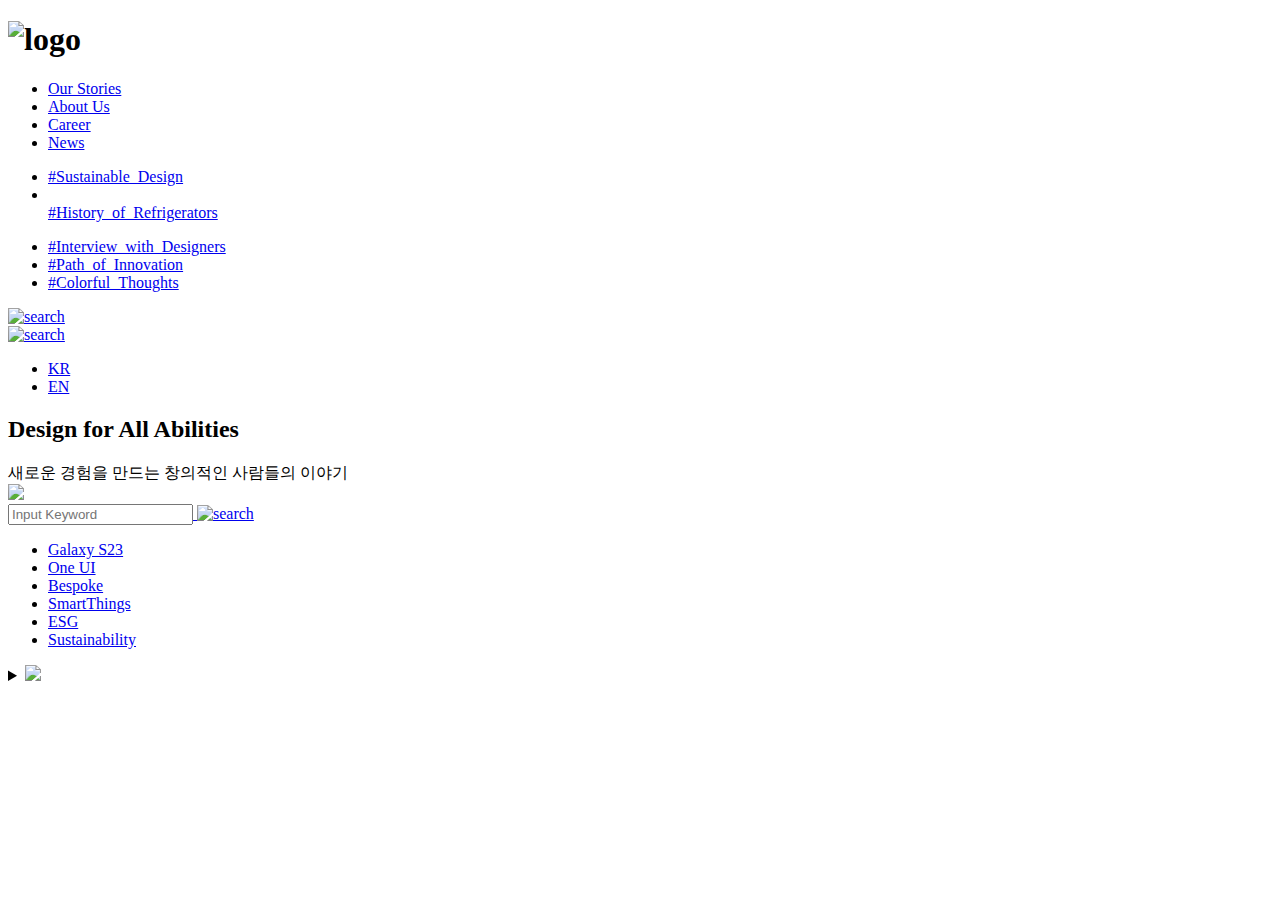
==== test.html @ 09882056 "Create test.html" ====
<!DOCTYPE html>
<html lang="ko">
<head>
    <meta charset="UTF-8">
    <meta http-equiv="X-UA-Compatible" content="IE=edge">
    <meta name="viewport" content="width=device-width, initial-scale=1.0">
    <title>Design Samsung</title>
    <link rel="stylesheet" href="./CSS/test.css">
</head>
<body>
    <div id="wrap" class="bodyWrap">
      <header class="headerWrap" style="left: 0px;">
        <div class="headerContainer block1">
        <div class="navContainer">
            <h1 class="logo">
                <!-- 새로고침 어디로 할지 다시 정하기 onclick -->
                <a onClick="window.location.reload()" style="cursor: pointer;">
                    <img class="fixed1" src="./img/header-logo-samsung-design-svg.svg" alt="logo">
                </a>
            </h1>
            <nav class="navMenu">
                <ul class="fixed2">
                    <!-- 수정필요 팀원들 만들면 링크 첨삭하기 -->
                    <li><a id="spreadUnderline" href="https://design.samsung.com/kr/our-stories.html">Our Stories</a> </li>
                    <li><a id="spreadUnderline" href="https://design.samsung.com/kr/about-us.html">About Us</a></li>
                    <li><a id="spreadUnderline" href="https://design.samsung.com/kr/career.html">Career</a></li>
                    <li><a id="spreadUnderline" href="https://design.samsung.com/kr/news.html">News</a></li>
                </ul>
            </nav>
        </div>
         <div class="navWidget">
            <div class="widgetHash">
                <div class="rollingContainer">
                    <div class="rollingControl">
                        <div class="rollingBanner">
                            <div class="rollingWrap">
                                <ul> 
                                    <!-- 팀원들 것으로 연결 -->
                                    <li><a href="/kr/sort-by.html#list-1">#Sustainable_Design </a></li>
                                    <li class="next"></li><a href="/kr/sort-by.html#list-2">#History_of_Refrigerators</p></a></li>
                                    <li class="current"><a href="/kr/sort-by.html#list-3">#Interview_with_Designers</a></li>
                                    <li><a href="/kr/sort-by.html#list-4">#Path_of_Innovation</a></li>
                                    <li class="prev"><a href="/kr/sort-by.html#list-5">#Colorful_Thoughts</a></li>
                            </ul>
                            </div>
                        </div>
                    </div>
                </div>
            </div>
            <div class="imgLangControl">
            <a href="javascript:void(0)" class="widgetSearch">
                <img src="./img/header-search-icn2022.svg" alt="search">
            </a>
            <div class="widgetLang">
                <a href="javascript:void(0)" class="langBtn">
                <img src="./img/header-lang-icn2022.svg" alt="search">
                </a>
                <ul class="langUlControl">
                    <li class="isActive">
                        <a href="javascript:;">KR</a> 
                        <!--영어 한글 버전 바꾸기 어떻게 하지..?-->
                    </li>
                    <li>
                        <a href="javascript:goToChangeVersion();">EN</a>
                    </li>
                </ul>
            </div>
            </div>
        </div>
    </div>
    <main></main>
        <div>
            <h2 class="textBox1">Design for All Abilities</h2>
            <div class="textboxControl">
                <div class="textBox2">새로운 경험을 만드는 창의적인 사람들의 이야기</div>
            </div>
              <div class="img-container">
                  <a href="https://design.samsung.com/kr/contents/all-abilities/">
            <img class="imgBox" src="./img/all-abilities-keyvisual.jpg" onmouseenter="zoomIn(event)" onmouseleave="zoomOut(event)">
        </div>
    </main>
    <!-- 여기는 모바일 버전 -->
        <!-- <div class="header-container d-block-m">
            <h1 class="logo">
                <a href="javascript:goToPage(0);">
                    <img src="./img/header-logo-samsung-design-svg.svg" alt="logo">
                </a>
            </h1>
            <div class="nav-widget">
                <a href="#" class="widget-search">
                    <img src="./img/header-search-icn2022.svg" alt="search">
                </a>
                    <a href="#" class="widget-nav-btn"></a>
                    <a href="#" class="search-close search-close-btn"></a>
            </div>
            <div class="mobile-menu">
                <nav>
                    <ul>
                        <li class="isActive">
                            <a href="javascript:goToPage(1);">Our Stories</a>
                        </li>
                        <li>
                            <a href="javascript:goToPage(2);">About Us</a>
                        </li>
                        <li>
                            <a href="javascript:goToPage(3);">Career</a>
                        </li>
                        <li>
                            <a href="javascript:goToPage(4);">News</a>
                        </li>
                    </ul>
                </nav>
                <div class="widget-hash-mo">
                    <div class="hash-accodian rn2022-mt-30">
                        <ul>
                            <li>
                                <a href="/kr/sort-by.html#list-1">#Sustainable_Design</a>
                            </li>
                            <li>
                                <a href="/kr/sort-by.html#list-2">#History_of_Refrigerators</a>
                            </li>
                            <li>
                                <a href="/kr/sort-by.html#list-3">#Interview_with_Designers</a>
                            </li>
                            <li>
                                <a href="/kr/sort-by.html#list-4">#Path_of_Innovation</a>
                            </li>
                            <li>
                                <a href="/kr/sort-by.html#list-5">#Colorful_Thoughts</a>
                            </li>
                            <li>
                                <a href="/kr/sort-by.html#list-1">#Sustainable_Design</a>
                            </li>
                        </ul>
                    </div>
                </div>
                <div class="widget-lang-mo rn2022-mt-80">
                    <figure><img src="./img/header-lang-icn2022.svg" alt=""></figure>
                    <ul>
                        <li class="isActive">
                            <a href="javascript:;">KR</a>
                        </li>
                        <li><a href="javascript:goToChangeVersion();">EN</a>
                        </li>
                    </ul>
                </div>
            </div>
        </div> --> 
        <!-- 서치 애니메이션 찾고 추가하기 -->
       <div class="searchContainer">
            <div class="searchWrapper">
                <article class="innerGrid">
                    <form class="formHeaderSearch">
                        <label for="searchTxt" class="inputWrap">
                            <input type="text" id="searchTxt" name="q" onpaste="javascript:return false;" onkeyup="specialCharRemove(this);" onkeydown="onKeyDown()" maxlength="40" autocomplete="off" placeholder="Input Keyword">
                            <a href="javascript:;" class="btn-search">
                                <img src="./img/header-search-icn2022.svg" alt="search">
                                <!-- <img src="./img/header-search-icn2022.svg" alt="search" class="d-block-m"> -->
                            </a>
                        </label>
                    </form>
            <div class="search-contents">
                <ul>
                    <li><a href="https://design.samsung.com/kr/search-result.html?q=Galaxy%20S23">Galaxy S23</a></li>
                    <li><a href="https://design.samsung.com/kr/search-result.html?q=%20One%20UI">One UI</a></li>
                    <li><a href="https://design.samsung.com/kr/search-result.html?q=Bespoke">Bespoke</a></li>
                    <li><a href="https://design.samsung.com/kr/search-result.html?q=SmartThings">SmartThings</a></li>
                    <li><a href="https://design.samsung.com/kr/search-result.html?q=ESG">ESG</a></li>
                    <li><a href="https://design.samsung.com/kr/search-result.html?q=Sustainability">Sustainability</a></li>
                </ul>
            </div>
                </article>
            </div>
    <!-- <span class="search-close search-dim" style="height: 1249px;"></span></div>
        </header>
    <div id="container" style="min-height: 1118px;">
        <div id="content" class="page-main onShow">
          <main>
            <section id="section-1" class="section-kv-item cols-container">
              <h2 class="rn2022-txt-tit-bold-shp rn2022-cols-6">Design for All Abilities</h2>
              <span class="rn2022-txt-big rn2022-cols-6 rn2022-mt-t14">새로운 경험을 만드는 창의적인 사람들의 이야기</span>
              <figure class="rn2022-mt-50 rn2022-cols-6 motion onTrans" motion-pos="0.5">
                <div class="img-container">
                    <a href="https://design.samsung.com/kr/contents/all-abilities/">
                        <img src="./img/all-abilities-keyvisual.jpg" alt="Design for All Abilities" class="d-block-pc">
                        <img src="./img/ourstories-all-abilities-m.jpg" alt="Design for All Abilities" class="d-block-m">
                    </a>
                </div>
              </figure> -->
              <!-- <div class="txt-wrap rn2022-cols-3 rn2022-mt-40 rn2022-ml-3-col">
                <p class="rn2022-txt-small rn2022-mt-50-mob-only motion slide-in-up onTrans" motion-pos="0.5">일상 속 불편함을 디지털 기기를 활용해 새로운 가능성으로 바꾸는 사람들이 있습니다. 삼성 제품과 함께 창의적인 경험을 만들어 나가는 이들의 이야기를 소개합니다.</p>
                <span class="contents-date-txt rn2022-mt-t24 rn2022-mt-t30-mob-only motion slide-in-up onTrans" motion-pos="0.5">Our Stories&nbsp;&nbsp;|&nbsp;&nbsp;May 18, 2023</span>
              </div>
            </section> -->
            <div>
                <details>
                    <summary><img src="./img/header-search-icn2022.svg"></summary>
                    <div class="tpt">details 과 summary 그리고 css까지 적용</div>
                </details>
            </div>
          </main>
        </div>
      </div>
    </div>
    <script src="./JS/test.js"></script>
</body>
</html>
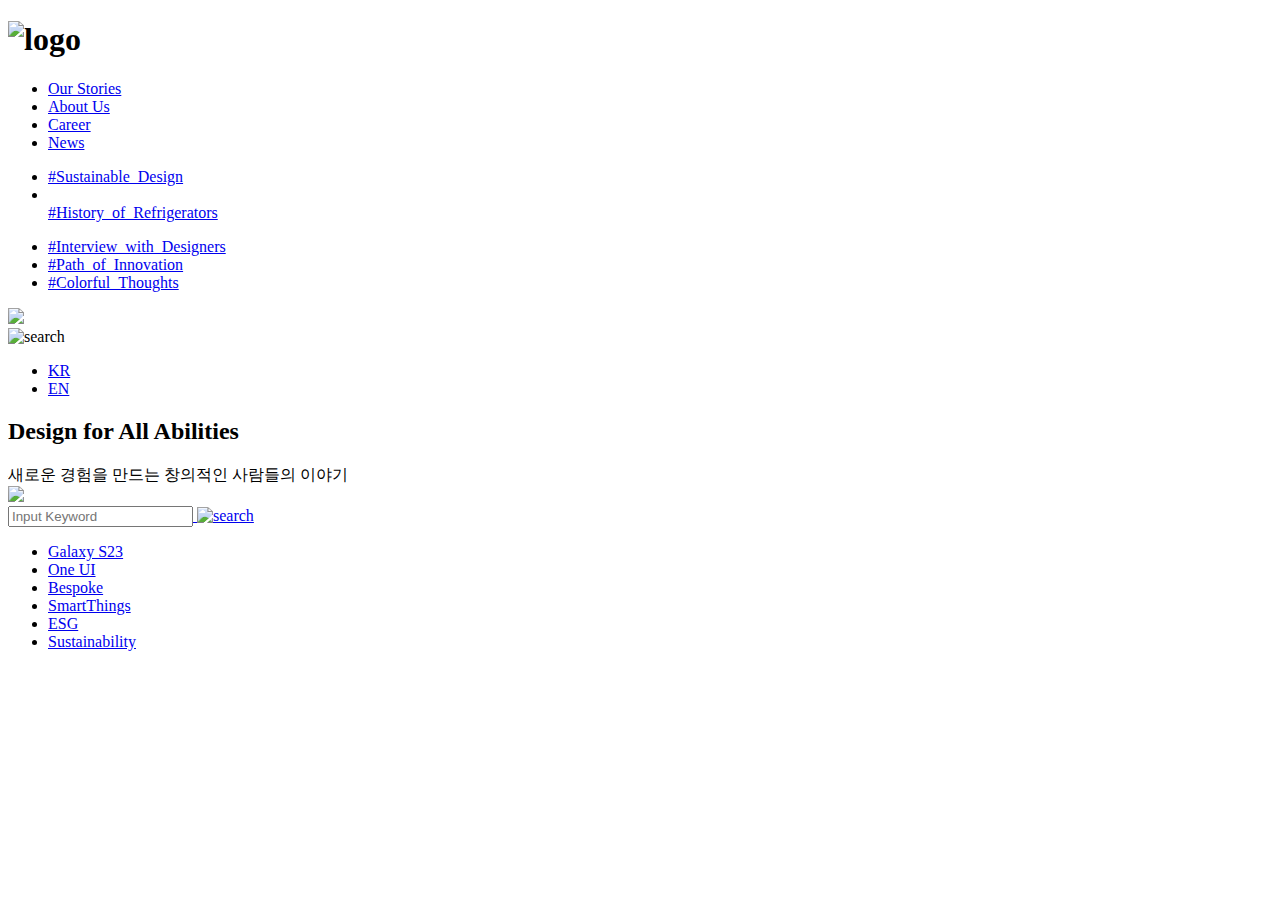
==== commit 72d636a8: "Update test.html" ====
--- a/test.html
+++ b/test.html
@@ -48,12 +48,12 @@
                 </div>
             </div>
             <div class="imgLangControl">
-            <a href="javascript:void(0)" class="widgetSearch">
-                <img src="./img/header-search-icn2022.svg" alt="search">
-            </a>
+                <div class="widgetSearch">
+                    <a><img src="./img/header-search-icn2022.svg" class="searchImg"></a>
+                </div>
             <div class="widgetLang">
-                <a href="javascript:void(0)" class="langBtn">
-                <img src="./img/header-lang-icn2022.svg" alt="search">
+                <a>
+                <img  class="langImg" src="./img/header-lang-icn2022.svg" alt="search">
                 </a>
                 <ul class="langUlControl">
                     <li class="isActive">
@@ -192,16 +192,6 @@
                 <span class="contents-date-txt rn2022-mt-t24 rn2022-mt-t30-mob-only motion slide-in-up onTrans" motion-pos="0.5">Our Stories&nbsp;&nbsp;|&nbsp;&nbsp;May 18, 2023</span>
               </div>
             </section> -->
-            <div>
-                <details>
-                    <summary><img src="./img/header-search-icn2022.svg"></summary>
-                    <div class="tpt">details 과 summary 그리고 css까지 적용</div>
-                </details>
-            </div>
-          </main>
-        </div>
-      </div>
-    </div>
     <script src="./JS/test.js"></script>
 </body>
 </html>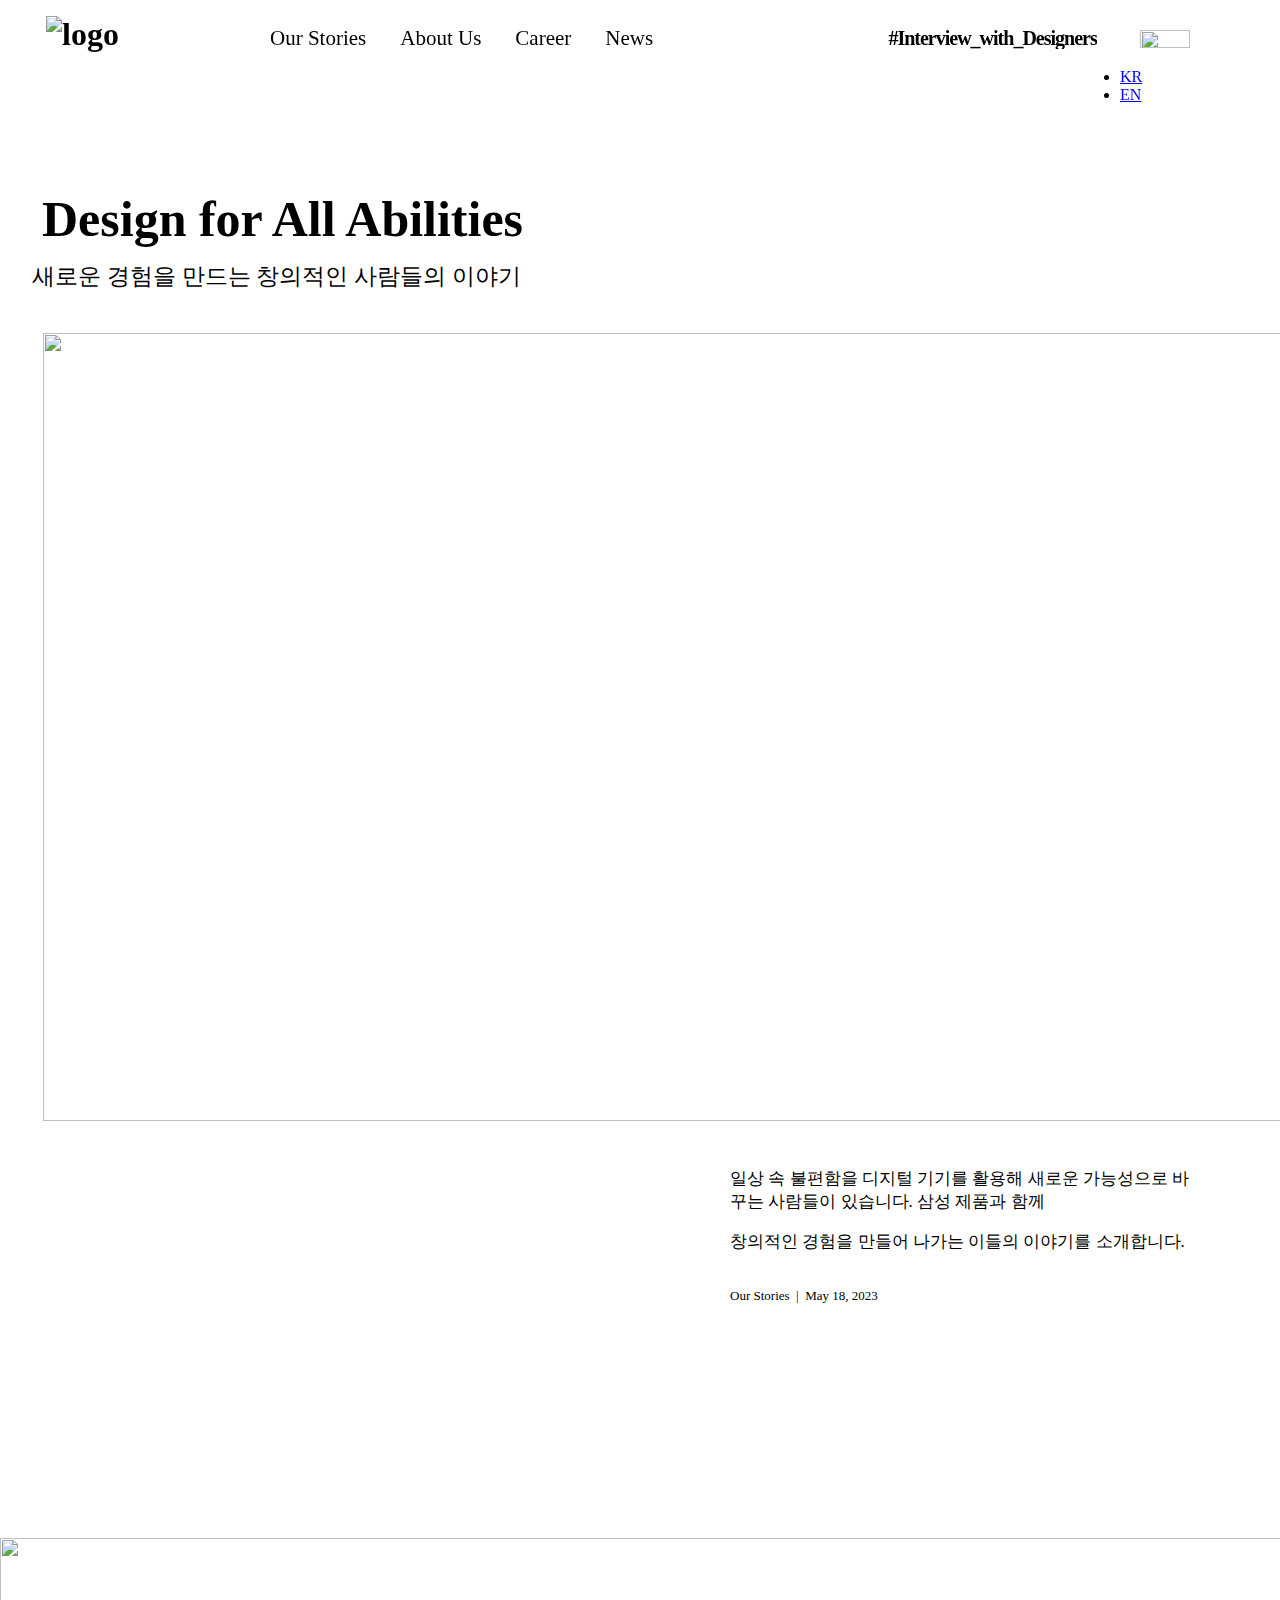
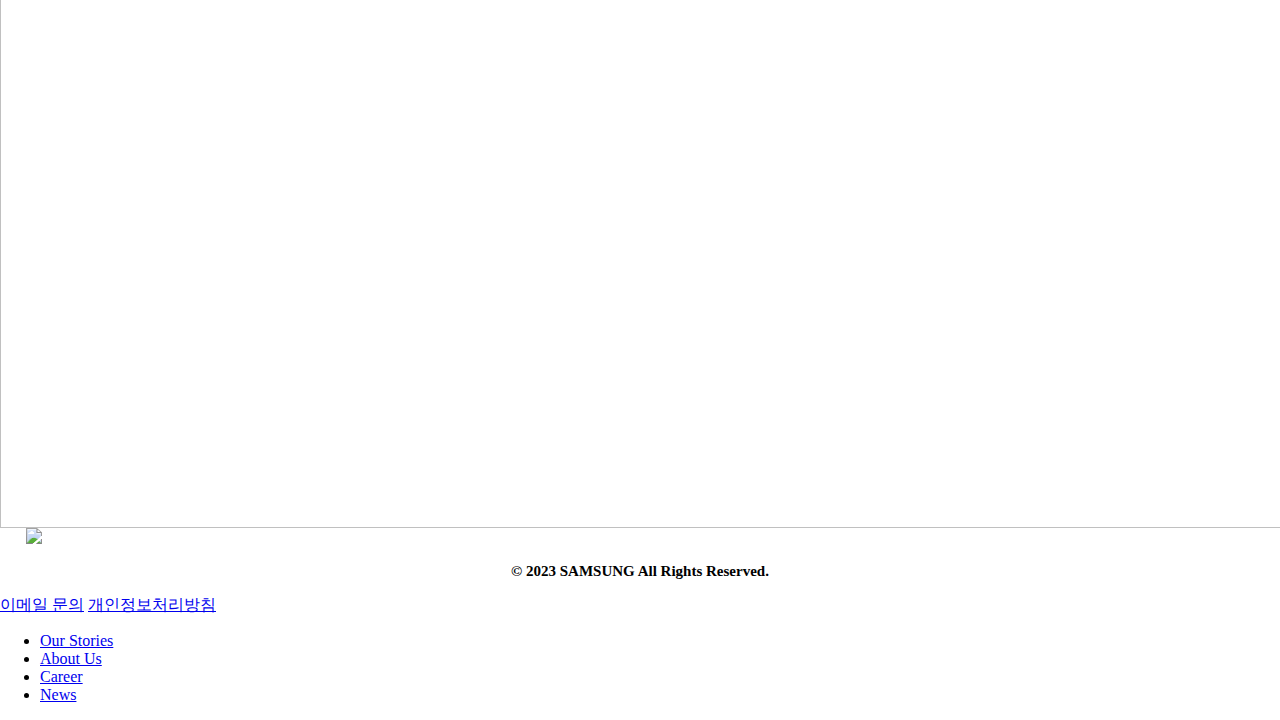
==== commit 0a40dba4: "Update test.html" ====
--- a/test.html
+++ b/test.html
@@ -10,188 +10,115 @@
 <body>
     <div id="wrap" class="bodyWrap">
       <header class="headerWrap" style="left: 0px;">
-        <div class="headerContainer block1">
-        <div class="navContainer">
-            <h1 class="logo">
-                <!-- 새로고침 어디로 할지 다시 정하기 onclick -->
-                <a onClick="window.location.reload()" style="cursor: pointer;">
-                    <img class="fixed1" src="./img/header-logo-samsung-design-svg.svg" alt="logo">
-                </a>
-            </h1>
-            <nav class="navMenu">
-                <ul class="fixed2">
-                    <!-- 수정필요 팀원들 만들면 링크 첨삭하기 -->
-                    <li><a id="spreadUnderline" href="https://design.samsung.com/kr/our-stories.html">Our Stories</a> </li>
-                    <li><a id="spreadUnderline" href="https://design.samsung.com/kr/about-us.html">About Us</a></li>
-                    <li><a id="spreadUnderline" href="https://design.samsung.com/kr/career.html">Career</a></li>
-                    <li><a id="spreadUnderline" href="https://design.samsung.com/kr/news.html">News</a></li>
-                </ul>
-            </nav>
-        </div>
-         <div class="navWidget">
-            <div class="widgetHash">
-                <div class="rollingContainer">
-                    <div class="rollingControl">
-                        <div class="rollingBanner">
-                            <div class="rollingWrap">
-                                <ul> 
-                                    <!-- 팀원들 것으로 연결 -->
-                                    <li><a href="/kr/sort-by.html#list-1">#Sustainable_Design </a></li>
-                                    <li class="next"></li><a href="/kr/sort-by.html#list-2">#History_of_Refrigerators</p></a></li>
-                                    <li class="current"><a href="/kr/sort-by.html#list-3">#Interview_with_Designers</a></li>
-                                    <li><a href="/kr/sort-by.html#list-4">#Path_of_Innovation</a></li>
-                                    <li class="prev"><a href="/kr/sort-by.html#list-5">#Colorful_Thoughts</a></li>
-                            </ul>
+        <div class="headerCover">
+            <div class="headerContainer block1">
+            <div class="navContainer">
+                <div class="logoCon">
+                <h1 class="logo">
+                    <!-- 새로고침 어디로 할지 다시 정하기 onclick -->
+                    <a onClick="window.location.reload()" style="cursor: pointer;">
+                        <img class="fixed1" src="./img/header-logo-samsung-design-svg.svg" alt="logo">
+                    </a>
+                </h1>
+                </div>
+                <nav class="navMenu">
+                    <ul class="fixed2">
+                        <!-- 수정필요 팀원들 만들면 링크 첨삭하기 -->
+                        <li><a id="spreadUnderline" href="https://design.samsung.com/kr/our-stories.html">Our Stories</a> </li>
+                        <li><a id="spreadUnderline" href="https://design.samsung.com/kr/about-us.html">About Us</a></li>
+                        <li><a id="spreadUnderline" href="https://design.samsung.com/kr/career.html">Career</a></li>
+                        <li><a id="spreadUnderline" href="https://design.samsung.com/kr/news.html">News</a></li>
+                    </ul>
+                </nav>
+            </div>
+             <div class="navWidget">
+                <div class="widgetHash">
+                    <div class="rollingContainer">
+                        <div class="rollingControl">
+                            <div class="rollingBanner">
+                                <div class="rollingWrap">
+                                    <ul> 
+                                        <!-- 팀원들 것으로 연결 -->
+                                        <li><a href="/kr/sort-by.html#list-1">#Sustainable_Design </a></li>
+                                        <li class="next"></li><a href="/kr/sort-by.html#list-2">#History_of_Refrigerators</p></a></li>
+                                        <li class="current"><a href="/kr/sort-by.html#list-3">#Interview_with_Designers</a></li>
+                                        <li><a href="/kr/sort-by.html#list-4">#Path_of_Innovation</a></li>
+                                        <li class="prev"><a href="/kr/sort-by.html#list-5">#Colorful_Thoughts</a></li>
+                                </ul>
+                                </div>
                             </div>
                         </div>
                     </div>
                 </div>
-            </div>
-            <div class="imgLangControl">
-                <div class="widgetSearch">
-                    <a><img src="./img/header-search-icn2022.svg" class="searchImg"></a>
+                <div class="imgControl">
+                    <div class="widgetSearch">
+                        <a><img src="./img/header-search-icn2022.svg" class="searchImg"></a>
+                    </div>
+                    <div class="widgetLang">
+                        <ul class="langUl"></ul>
+                    <!--영어 한글 버전 바꾸기 어떻게 하지..?-->
+                                    <ul class="subMenu">
+                                        <li id="krMenu"><a href="https://design.samsung.com/kr/">KR</a></li>
+                                        <li   li id="engMenu"><a href="https://design.samsung.com/global/">EN</a></li>
+                                    </ul>  
+                    </div>
                 </div>
-            <div class="widgetLang">
-                <a>
-                <img  class="langImg" src="./img/header-lang-icn2022.svg" alt="search">
-                </a>
-                <ul class="langUlControl">
-                    <li class="isActive">
-                        <a href="javascript:;">KR</a> 
-                        <!--영어 한글 버전 바꾸기 어떻게 하지..?-->
-                    </li>
-                    <li>
-                        <a href="javascript:goToChangeVersion();">EN</a>
-                    </li>
-                </ul>
-            </div>
             </div>
         </div>
     </div>
-    <main></main>
-        <div>
+    <main>
+        <div class="tboxCtl">
             <h2 class="textBox1">Design for All Abilities</h2>
-            <div class="textboxControl">
                 <div class="textBox2">새로운 경험을 만드는 창의적인 사람들의 이야기</div>
+        </div>
+        <div class="imgCtl">
+            <a href="https://design.samsung.com/kr/contents/all-abilities/">
+            <img class="imgBox" src="./img/all-abilities-keyvisual.jpg" onmouseenter="zoomIn(event)" onmouseleave="zoomOut(event)">
+            </a>
+        </div>
+        <div class="pop">
+            <div  class="popFirst">
+                <p>일상 속 불편함을 디지털 기기를 활용해 새로운 가능성으로 바꾸는 사람들이 있습니다. 삼성 제품과 함께</p>
+                <p>창의적인 경험을 만들어 나가는 이들의 이야기를 소개합니다.</p>
             </div>
-              <div class="img-container">
-                  <a href="https://design.samsung.com/kr/contents/all-abilities/">
-            <img class="imgBox" src="./img/all-abilities-keyvisual.jpg" onmouseenter="zoomIn(event)" onmouseleave="zoomOut(event)">
+            <div  class="popSecond">
+                <span>Our Stories&nbsp;&nbsp;|&nbsp;&nbsp;May 18, 2023</span>
+            </div>
         </div>
-    </main>
-    <!-- 여기는 모바일 버전 -->
-        <!-- <div class="header-container d-block-m">
-            <h1 class="logo">
-                <a href="javascript:goToPage(0);">
-                    <img src="./img/header-logo-samsung-design-svg.svg" alt="logo">
-                </a>
-            </h1>
-            <div class="nav-widget">
-                <a href="#" class="widget-search">
-                    <img src="./img/header-search-icn2022.svg" alt="search">
-                </a>
-                    <a href="#" class="widget-nav-btn"></a>
-                    <a href="#" class="search-close search-close-btn"></a>
+        </main>
+        <!-- 밑으로 가야할 부분 (주의) 합칠 때는 br뺄 것 -->
+        <br><br><br><br><br><br><br><br><br><br><br><br><br>
+        <!-- 밑으로 가야할 부분 (주의) 합칠 때는 br뺄 것 -->
+        <footer>
+            <img class="lastImg" src="./img/samsung-banner2.jpg">
+            <div class="footerWrap">
+                    <div class="footerLogoCtl">
+                    <div class="footerLogo">
+                        <!-- 새로고침 어디로 할지 다시 정하기 onclick -->
+                        <a href="http://www.samsung.com/" target="_blank" title="Go to Samsung.com site in a new window">
+                            <img class="footerLogoImg" src="./img/footer-logo-samsung-design-svg.svg">
+                        </a>
+                    </div>
+                    </div>
+                    <div class="footerFirstMenu">
+                        <h3 class="copyRight">© 2023 SAMSUNG All Rights Reserved.</h3>
+                        <span class="footerLiner1"></span>
+                        <a href="https://design.samsung.com/kr/mail/notice.html?idx=4" target="_blank" class="email">이메일 문의</a>
+                        <span class="footerLiner2"></span>
+                        <a href="https://design.samsung.com/kr/policy/individualInfo/" class="private">개인정보처리방침</a>
+                    </div>
+                    <nav class="footeNavMenu">
+                        <ul class="footerNavMenuUl">
+                            <!-- 수정필요 팀원들 만들면 링크 첨삭하기 -->
+                            <li><a href="https://design.samsung.com/kr/our-stories.html">Our Stories</a> </li>
+                            <li><a href="https://design.samsung.com/kr/about-us.html">About Us</a></li>
+                            <li><a href="https://design.samsung.com/kr/career.html">Career</a></li>
+                            <li><a href="https://design.samsung.com/kr/news.html">News</a></li>
+                        </ul>
+                    </nav>
             </div>
-            <div class="mobile-menu">
-                <nav>
-                    <ul>
-                        <li class="isActive">
-                            <a href="javascript:goToPage(1);">Our Stories</a>
-                        </li>
-                        <li>
-                            <a href="javascript:goToPage(2);">About Us</a>
-                        </li>
-                        <li>
-                            <a href="javascript:goToPage(3);">Career</a>
-                        </li>
-                        <li>
-                            <a href="javascript:goToPage(4);">News</a>
-                        </li>
-                    </ul>
-                </nav>
-                <div class="widget-hash-mo">
-                    <div class="hash-accodian rn2022-mt-30">
-                        <ul>
-                            <li>
-                                <a href="/kr/sort-by.html#list-1">#Sustainable_Design</a>
-                            </li>
-                            <li>
-                                <a href="/kr/sort-by.html#list-2">#History_of_Refrigerators</a>
-                            </li>
-                            <li>
-                                <a href="/kr/sort-by.html#list-3">#Interview_with_Designers</a>
-                            </li>
-                            <li>
-                                <a href="/kr/sort-by.html#list-4">#Path_of_Innovation</a>
-                            </li>
-                            <li>
-                                <a href="/kr/sort-by.html#list-5">#Colorful_Thoughts</a>
-                            </li>
-                            <li>
-                                <a href="/kr/sort-by.html#list-1">#Sustainable_Design</a>
-                            </li>
-                        </ul>
-                    </div>
-                </div>
-                <div class="widget-lang-mo rn2022-mt-80">
-                    <figure><img src="./img/header-lang-icn2022.svg" alt=""></figure>
-                    <ul>
-                        <li class="isActive">
-                            <a href="javascript:;">KR</a>
-                        </li>
-                        <li><a href="javascript:goToChangeVersion();">EN</a>
-                        </li>
-                    </ul>
-                </div>
-            </div>
-        </div> --> 
-        <!-- 서치 애니메이션 찾고 추가하기 -->
-       <div class="searchContainer">
-            <div class="searchWrapper">
-                <article class="innerGrid">
-                    <form class="formHeaderSearch">
-                        <label for="searchTxt" class="inputWrap">
-                            <input type="text" id="searchTxt" name="q" onpaste="javascript:return false;" onkeyup="specialCharRemove(this);" onkeydown="onKeyDown()" maxlength="40" autocomplete="off" placeholder="Input Keyword">
-                            <a href="javascript:;" class="btn-search">
-                                <img src="./img/header-search-icn2022.svg" alt="search">
-                                <!-- <img src="./img/header-search-icn2022.svg" alt="search" class="d-block-m"> -->
-                            </a>
-                        </label>
-                    </form>
-            <div class="search-contents">
-                <ul>
-                    <li><a href="https://design.samsung.com/kr/search-result.html?q=Galaxy%20S23">Galaxy S23</a></li>
-                    <li><a href="https://design.samsung.com/kr/search-result.html?q=%20One%20UI">One UI</a></li>
-                    <li><a href="https://design.samsung.com/kr/search-result.html?q=Bespoke">Bespoke</a></li>
-                    <li><a href="https://design.samsung.com/kr/search-result.html?q=SmartThings">SmartThings</a></li>
-                    <li><a href="https://design.samsung.com/kr/search-result.html?q=ESG">ESG</a></li>
-                    <li><a href="https://design.samsung.com/kr/search-result.html?q=Sustainability">Sustainability</a></li>
-                </ul>
-            </div>
-                </article>
-            </div>
-    <!-- <span class="search-close search-dim" style="height: 1249px;"></span></div>
-        </header>
-    <div id="container" style="min-height: 1118px;">
-        <div id="content" class="page-main onShow">
-          <main>
-            <section id="section-1" class="section-kv-item cols-container">
-              <h2 class="rn2022-txt-tit-bold-shp rn2022-cols-6">Design for All Abilities</h2>
-              <span class="rn2022-txt-big rn2022-cols-6 rn2022-mt-t14">새로운 경험을 만드는 창의적인 사람들의 이야기</span>
-              <figure class="rn2022-mt-50 rn2022-cols-6 motion onTrans" motion-pos="0.5">
-                <div class="img-container">
-                    <a href="https://design.samsung.com/kr/contents/all-abilities/">
-                        <img src="./img/all-abilities-keyvisual.jpg" alt="Design for All Abilities" class="d-block-pc">
-                        <img src="./img/ourstories-all-abilities-m.jpg" alt="Design for All Abilities" class="d-block-m">
-                    </a>
-                </div>
-              </figure> -->
-              <!-- <div class="txt-wrap rn2022-cols-3 rn2022-mt-40 rn2022-ml-3-col">
-                <p class="rn2022-txt-small rn2022-mt-50-mob-only motion slide-in-up onTrans" motion-pos="0.5">일상 속 불편함을 디지털 기기를 활용해 새로운 가능성으로 바꾸는 사람들이 있습니다. 삼성 제품과 함께 창의적인 경험을 만들어 나가는 이들의 이야기를 소개합니다.</p>
-                <span class="contents-date-txt rn2022-mt-t24 rn2022-mt-t30-mob-only motion slide-in-up onTrans" motion-pos="0.5">Our Stories&nbsp;&nbsp;|&nbsp;&nbsp;May 18, 2023</span>
-              </div>
-            </section> -->
+        </footer>
+
     <script src="./JS/test.js"></script>
 </body>
 </html>--- a/CSS/test.css
+++ b/CSS/test.css
@@ -0,0 +1,497 @@
+body {
+    margin: 0;
+    padding: 0;
+}
+
+
+/* .headerWrap {
+    box-sizing: border-box;
+    border: 3px solid blue;
+    padding: 0px;
+    margint: 0px;
+} */
+
+
+.headerCover {
+    background: #fff;
+    position: fixed;
+    z-index: 999999;
+    width: 100%;
+    height: 60px;
+    top: 0;
+}
+
+.headerContainer {
+    flex-wrap: nowrap;
+    display: flex;
+    height: 100px;
+    padding: 0;
+    margin: 0;
+    
+}
+
+
+.navContainer {
+    box-sizing: border-box;
+    display: flex;
+    position: relative;
+    width: 1000px;
+    margin-left: 20px;
+    margin-top: 10px;
+    
+
+
+    /* justify-content: space-evenly; */
+    /* align-items: center; */
+}
+
+
+.logo img {
+    display: inline-block;
+    width: 184px;
+    height: 44.86px;
+    box-sizing: border-box;
+    display: inline-flex;
+    position: relative;
+    margin-top: 20px;
+    margin-left: 26px;
+
+}
+
+
+.fixed1 {
+    position: fixed;
+    bottom: 35px;
+    left: 0px;
+    
+}
+
+
+
+.navMenu {
+    box-sizing: border-box;
+    line-height: 1.3;
+    color: #000;;
+    display: flex;
+    list-style-position: inside;
+
+}
+
+
+.fixed2 {
+    position: fixed;
+    left: 200px;
+    margin-top: 0px;
+}
+
+
+
+#spreadUnderline {
+    text-decoration: none;
+    display: inline-block;
+    padding: 15px 0;
+    position: relative;
+    color: black;
+}
+
+
+#spreadUnderline:after {    
+    background: none repeat scroll 0 0 transparent;
+    bottom: 0;
+    content: "";
+    display: block;
+    height: 1px;
+    left: 50%;
+    position: relative;
+    background: black;
+    transition: width 0.3s ease 0s, left 0.3s ease 0s;
+    width: 0;
+}
+
+
+#spreadUnderline:hover:after { 
+    width: 100%;
+    left: 0; 
+}
+
+
+
+.navMenu li {
+    text-align: center;
+    display: inline-block;
+    font-size: 21px;
+    margin-left: 30px;
+    font-weight: 340;
+
+}
+
+
+.navWidget {
+    display: flex;
+    justify-content: center;
+    margin-left: 300px;
+}
+
+
+
+.rollingContainer {
+    width: 100%;
+    height: 80%;
+    /* padding-right: 3px; */
+    margin-top: 25px;
+    /* display: inline-flex; */
+    padding-right: 40px;
+
+}
+
+
+/* .rollingControl {
+    padding-bottom: 30px;
+    margin: 0;
+} */
+
+/* 배너 컨테이너 */
+.rollingBanner{
+    position: relative;
+    display: inline-block;
+    height: 26px;
+    font-size: 20px;
+    letter-spacing: -1px;
+    padding: 2px 0px;
+    box-sizing: border-box;
+    background-color: white;
+    font-weight: bold;
+    left: 90px;
+    /* margin-top: 10px; */
+    margin-bottom: 10px;
+
+
+}
+
+/* 롤링 배너 */
+.rollingBanner .rollingWrap{
+    position: relative;
+    width: auto;
+    height: 100%;
+    box-sizing: border-box;
+    overflow: hidden;
+}
+
+
+.rollingBanner ul{
+    list-style: none;
+}
+
+
+.rollingBanner li{
+    position: absolute;
+    top: -36px;
+    left: 0;
+}
+
+
+/* 이전, 현재, 다음 롤링 배너 표시 */
+.rollingBanner li.prev{
+    top: 36px;
+    transition: top 0.9s ease;
+}
+
+
+.rollingBanner li.current{
+    top: 0;
+    transition: top 0.9s ease;
+}
+
+
+.rollingBanner li.next{
+    top: -36px;
+}
+
+
+
+.rollingBanner a{
+    display: block;
+    display: -webkit-box;
+    text-decoration: none;
+    -webkit-line-clamp: 1;
+    -webkit-box-orient:vertical;
+    overflow: hidden;
+    color: #000;
+}
+
+
+/* 반대 방향으로 진행 */
+.rollingBanner.reverse li.prev{
+    top: -36px;
+    transition: top 0.9s ease;
+}
+
+
+.rollingBanner.reverse li.next{
+    top: 36px;
+    transition: top 0.9s ease;
+}
+
+
+
+.imgLangControl {
+    display: block;
+    /* justify-content: space-evenly; */
+    /* align-content: center; */
+    /* width: 50px;
+    height: 30px; */
+    /* margin-top: 18px; */
+
+}
+
+
+.searchImg {
+    width: 50px;
+    height: 18px;
+    margin-top: 30px;
+    display: inherit;
+    padding-right: 90px;
+    margin-left: 60px;
+}
+
+.langImg {
+    position: fixed;
+    width: 50px;
+    height: 18px;
+    margin-top: 0px;
+    margin-left: 0;
+    padding-left: 100px;
+    top: 30px;
+
+}
+
+
+/* 일단 가려놓고 선택하면 뜨도록 변경해야함 */
+.langUlControl {
+    display: none;
+}
+
+
+.widget-hash {
+    display: flex;
+    position: relative;
+    height: 100%;
+    align-items: center;
+}
+
+
+.textBox1 {
+    position: relative;
+    font-weight: bold;
+    font-size: 50px;
+    display: inline-flex;
+    box-sizing: border-box;
+    margin-top: 145px;
+    padding-top: 45px;
+    margin-left: 42px;
+    /* border: 3px solid red; */
+}
+
+
+.textboxCtl {
+    position: relative
+    box-sizing: border-box;
+
+}
+
+
+.textBox2 {
+    position: relative;
+    display: block;
+    font-size: 23px;
+    display: inline-block;
+    box-sizing: border-box;
+    top: 48px;
+    right: 495px;
+    font-weight: 380;
+    /* padding-left: 143px; */
+    /* margin-left: 145px; */
+
+    /* border: 3px solid blue; */
+}
+
+
+.imgBox {
+    position: relative;
+    width: 1402.02px;
+    height: 788.68px;
+    margin-left: 43px;
+    padding-top: 0px;
+    top: 43px;
+    /* border: 3px solid rgb(21, 240, 203); */
+    overflow:hidden;
+
+}
+
+
+.imgBox { transform:scale(1); transition:transform 0.5s linear;}
+
+.imgBox:hover { 
+  transform:scale(1.05);             /*  default */
+  -webkit-transform:scale(1.05);     /*  크롬 */
+  -moz-transform:scale(1.05);       /* FireFox */
+  transition: ease 1s;
+}
+
+
+
+.imgCtl {
+    position: relative;
+    box-sizing: border-box;
+}
+
+
+
+/* 선택하면 파란색으로 */
+::selection {
+    background: rgba(0,0,0,0.3);
+    text-shadow: none;
+    color: #1d1dc5;
+}
+
+
+
+  .pop {
+    flex-wrap: wrap;
+    /* margin-top: 50px; */
+    padding-left: 730px;
+    margin-right: 80px;
+    letter-spacing: 10;  
+
+  }
+
+
+  .popFirst {
+    display : block;
+    font-size: 17px;
+    margin-top : 5em;
+    text-decoration: none;
+    position: relative;
+    animation: fadeInUp 1s;
+  }
+
+
+  .popSecond {
+    display : block;
+    margin-top : 35px;
+    font-size: 13px;
+    text-decoration: none;
+    position: relative;
+    animation: fadeInUp 5s;
+  }
+
+
+
+  .lastImg {
+    width: 1497px;
+    height: 590px;
+    display: flex;
+  }
+
+
+/* footer 추가 */
+
+  .footerNav {
+    background: #fff;
+    z-index: 999999;
+    width: 100%;
+    height: 10px;
+    top: 0;
+
+}
+
+
+.footerNavContainer {
+    /* flex-wrap: nowrap; */
+    display: flex;
+    padding: 0;
+    margin: 0;
+    
+}
+
+
+.footerLogoCtl {
+    box-sizing: border-box;
+    position: relative;
+    justify-content: center;
+    align-items: center;
+}
+
+
+
+.footerLogo {
+    position: relative;
+    width: 184px;
+    align-items: center;
+    display: flex;
+    box-sizing: border-box;
+    display: block
+    position: relative;
+    margin-left: 26px;
+    text-decoration: none;
+
+}
+
+.fixed3 {
+    position: relative;
+    bottom: 35px;
+    left: 0px;
+    
+}
+
+
+
+.navMenu {
+    box-sizing: border-box;
+    line-height: 1.3;
+    color: #000;;
+    display: flex;
+    list-style-position: inside;
+
+}
+
+
+.fixed4 {
+    position: relative;
+    left: 200px;
+    margin-top: 0px;
+
+}
+
+
+
+.fixed4 li {
+    text-align: center;
+    display: inline-block;
+    font-size: 20 px;
+    padding-left: 30px;
+    font-weight: 340;
+    text-decoration-line: none;
+    color: black;
+
+}
+
+.copyRight {
+    font-size: 15px;
+    display: flex;
+    justify-content: center;
+    flex-wrap: nowrap;
+}
+
+
+  
+  @keyframes fadeInUp {
+    0% {
+        opacity: 0;
+        transform: translate3d(0, 100%, 0);
+    }
+    to {
+        opacity: 1;
+        transform: translateZ(0);
+    }
+}
